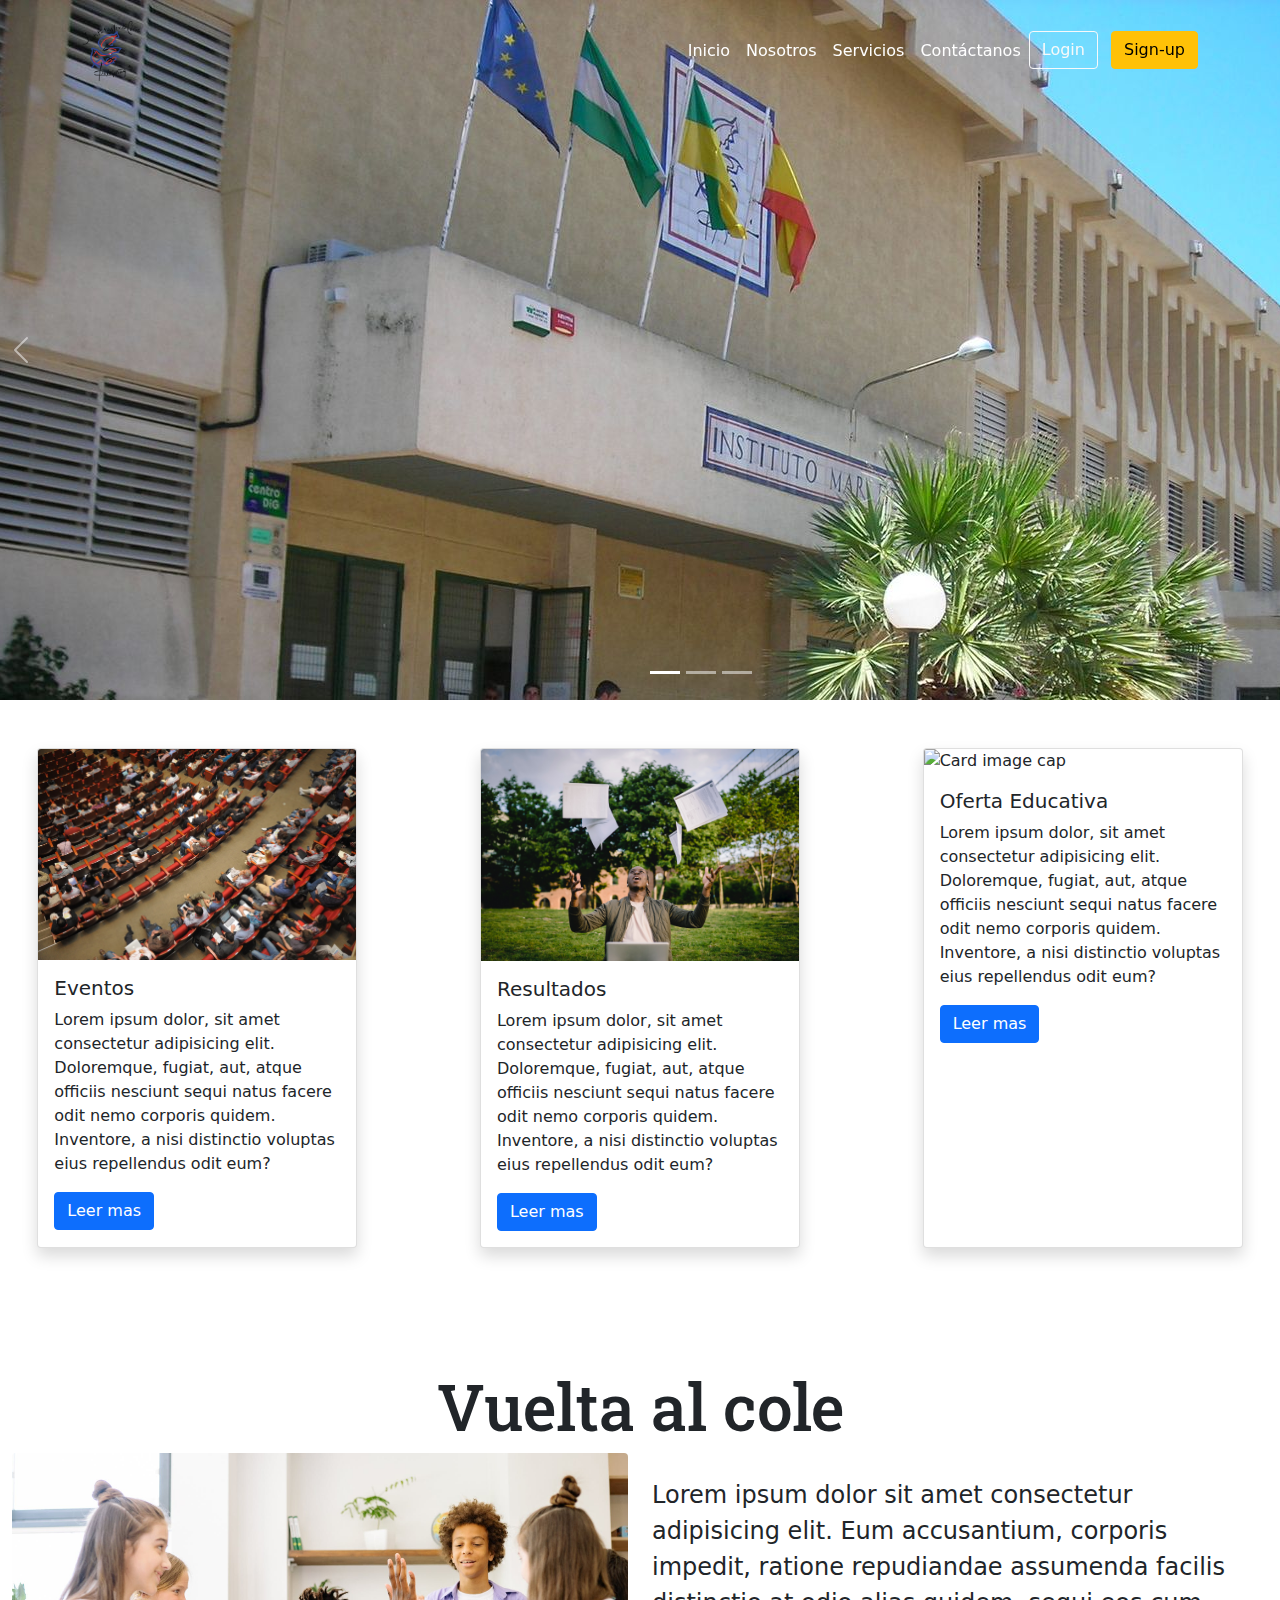
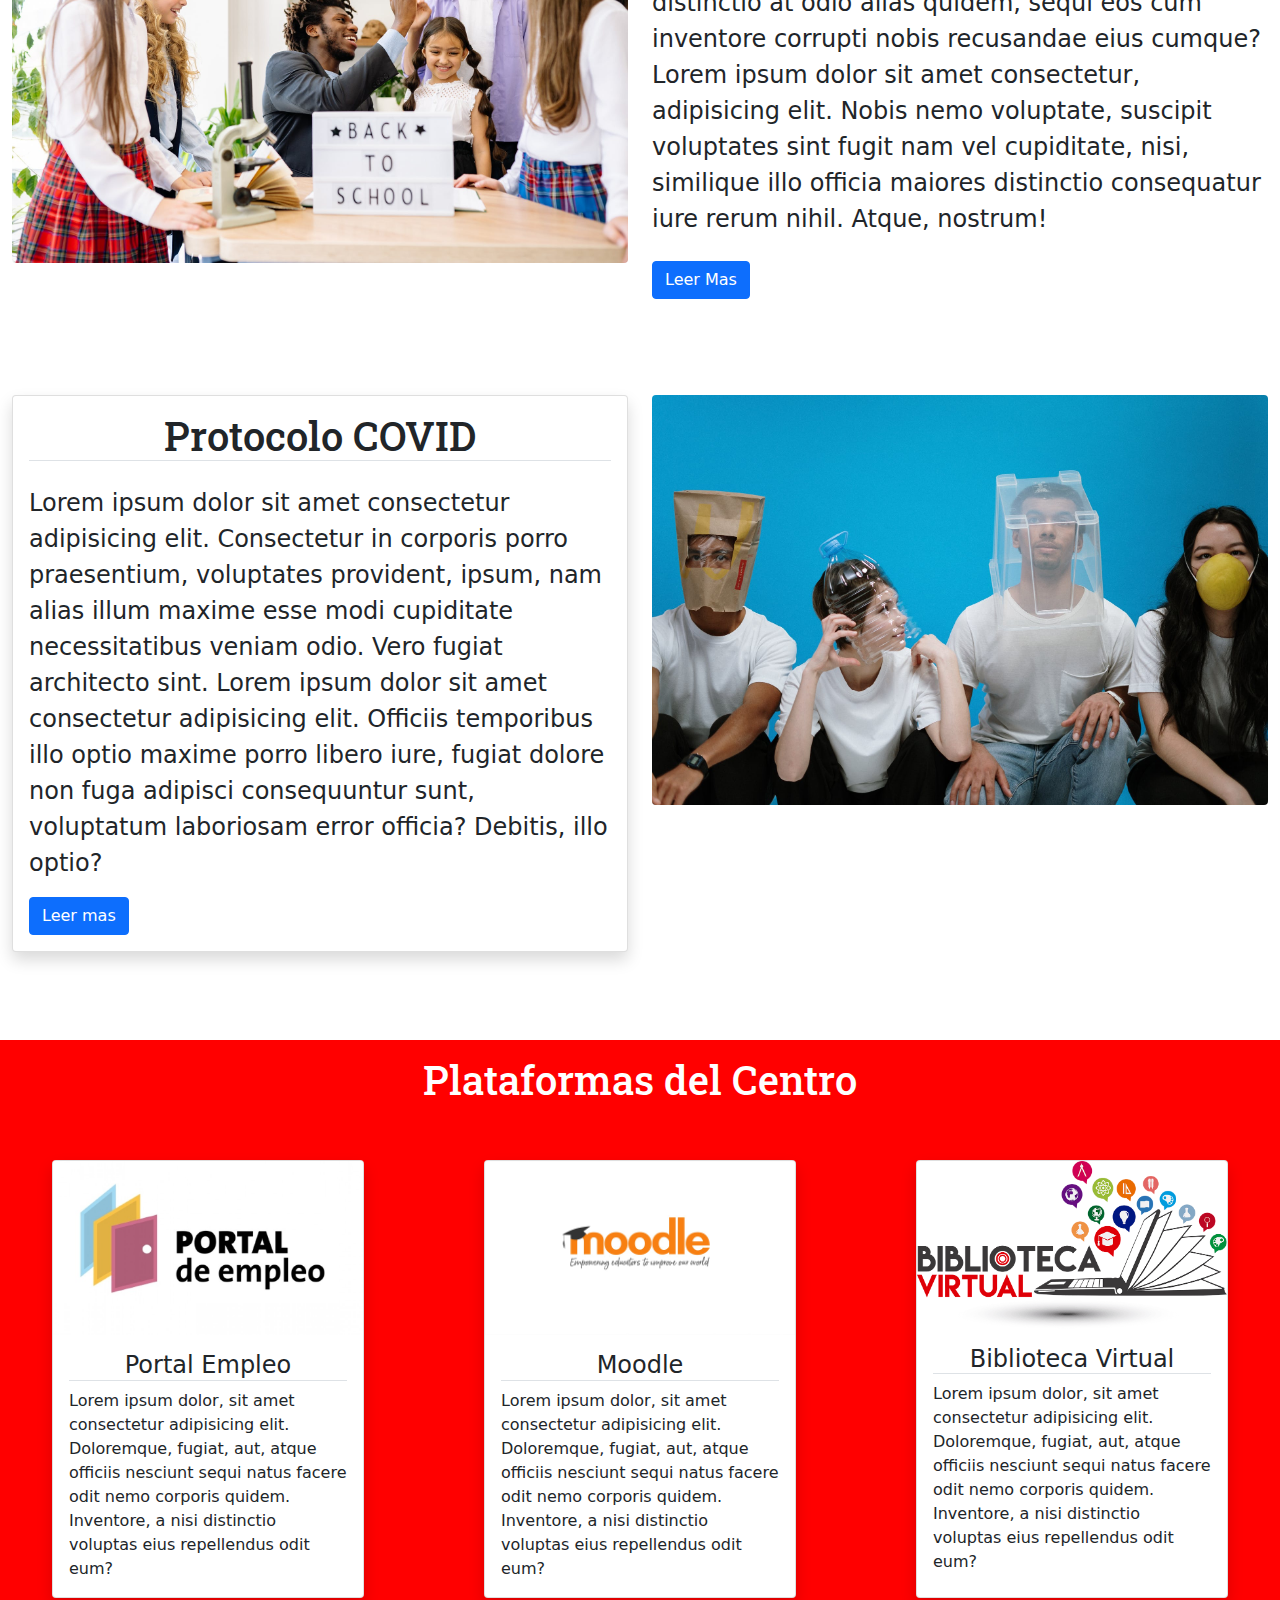
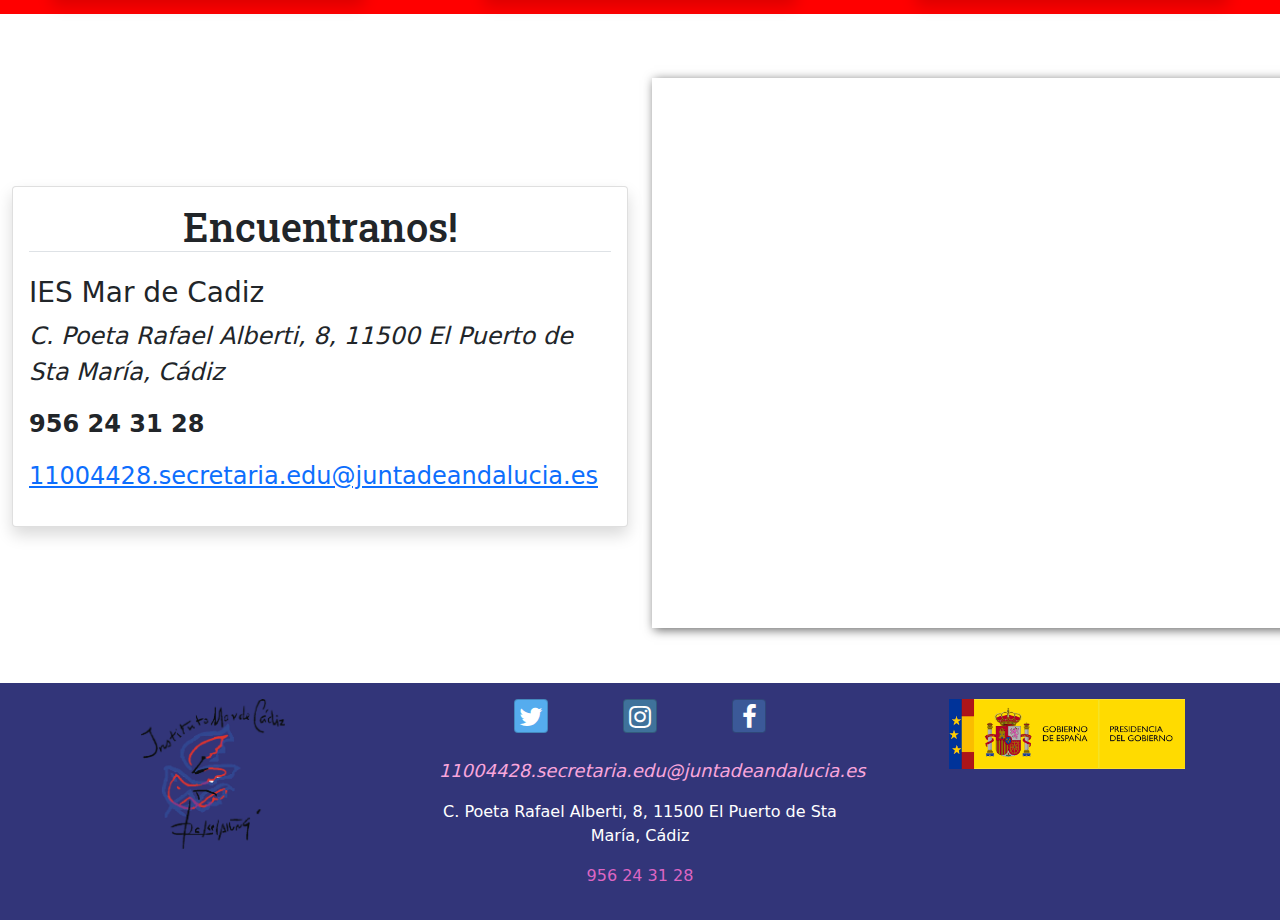
==== BOOTSTRAP/index.html @ 4242257b "Add files via upload" ====
<!DOCTYPE html>
<html lang="en">

<head>
    <meta charset="UTF-8" />
    <meta name="viewport" content="width=device-width, initial-scale=1.0" />
    <title>IES Mar de Cadiz</title>
    <link rel="stylesheet" href="css/bootstrap.min.css" />
    <link rel="stylesheet" href="css/bootstrap-social.css">
    <link rel="stylesheet" href="https://stackpath.bootstrapcdn.com/font-awesome/4.7.0/css/font-awesome.min.css">

    <link rel="preconnect" href="https://fonts.googleapis.com">
    <link rel="preconnect" href="https://fonts.gstatic.com" crossorigin>
    <link href="https://fonts.googleapis.com/css2?family=Roboto+Slab:wght@500&display=swap" rel="stylesheet">

    <link rel="stylesheet" href="css/index.css" type="text/css">
    <link rel="stylesheet" href="FORMULARIO/Formulario.html">
</head>

<style>
    /*
    div.banner-image {
        background-image: url('img/imagen2.jpg');
        background-size: cover;
    }
    */
</style>

<body>

    <!-- Navbar  -->
    <nav class="navbar fixed-top navbar-expand-lg navbar-dark p-md-3">
        <div class="container">
            <a class="navbar-brand" href="#"><img src="img/logoPNGv2.png" alt="logoMDC" height="60"></a>
            <button class="navbar-toggler" type="button" data-bs-toggle="collapse" data-bs-target="#navbarNav" aria-controls="navbarNav" aria-expanded="false" aria-label="Toggle navigation">
          <span class="navbar-toggler-icon"></span>
        </button>

            <h1 class="col-lg-4 text-white d-none" id="oculto">I.E.S. MAR DE CADIZ</h1>

            <div class="collapse navbar-collapse" id="navbarNav">
                <div class="mx-auto"></div>
                <ul class="navbar-nav">
                    <li class="nav-item">
                        <a class="nav-link text-white" href="#">Inicio</a>
                    </li>
                    <li class="nav-item">
                        <a class="nav-link text-white" href="#">Nosotros</a>
                    </li>
                    <li class="nav-item">
                        <a class="nav-link text-white" href="#">Servicios</a>
                    </li>
                    <li class="nav-item">
                        <a class="nav-link text-white" href="#">Contáctanos</a>
                    </li>
                    <div class="text-end ml-5">
                        <form action="FORMULARIO/Formulario.html">
                        <button type="submit" class="btn btn-outline-light me-2" href="FORMULARIO/Formulario.html">Login</button>
                        <button type="submit" class="btn btn-warning">Sign-up</button>
                        </form>
                      </div>
                </ul>
            </div>
        </div>
    </nav>




    <!-- Banner Image  -->
        <div class="banner-image d-flex justify-content-center align-items-center">
        <div class="content text-center">
            <h1 class="text-white">I.E.S. - MAR DE CÁDIZ</h1>
        
        
    </div>
    <div class="bd-example">
        <div id="carouselExampleCaptions" class="carousel slide" data-ride="carousel">
            <ol class="carousel-indicators">
                <li data-target="#carouselExampleCaptions" data-slide-to="0" class="active"></li>
                <li data-target="#carouselExampleCaptions" data-slide-to="1"></li>
                <li data-target="#carouselExampleCaptions" data-slide-to="2"></li>
            </ol>
            <div class="carousel-inner">
                <div class="carousel-item active">
                    <img src="img/imagen2.jpg" class="d-block" alt="img1">
                    <div class="carousel-caption d-none d-md-block">
                        <h5>First slide label</h5>
                        <p>Nulla vitae elit libero, a pharetra augue mollis interdum.</p>
                    </div>
                </div>
          
                <div class="carousel-item">
                    <img src="img/imagen3.jpg" class="d-block" alt="img2">
                    <div class="carousel-caption d-none d-md-block">
                        <h5>Second slide label</h5>
                        <p>Lorem ipsum dolor sit amet, consectetur adipiscing elit.</p>
                    </div>
                </div>

                <div class="carousel-item">
                    <img src="img/mardecadiz3.jpg" class="d-block" alt="img3">
                    <div class="carousel-caption d-none d-md-block">
                        <h5>Third slide label</h5>
                        <p>Praesent commodo cursus magna, vel scelerisque nisl consectetur.</p>
                    </div>
                </div>
            </div>
            <a class="carousel-control-prev" href="#carouselExampleCaptions" role="button" data-slide="prev">
                <span class="carousel-control-prev-icon" aria-hidden="true"></span>
                <span class="sr-only">Previous</span>
            </a>
            <a class="carousel-control-next" href="#carouselExampleCaptions" role="button" data-slide="next">
                <span class="carousel-control-next-icon" aria-hidden="true"></span>
                <span class="sr-only">Next</span>
            </a>
        </div>
    </div>

</div>



    <!-- INFORMACION PRINCIPAL -->
    <div class="container-fluid d-grid gap-5">

        <div class="row gap-5 justify-content-around py-5">

            <div class="card col-md-3 p-0 shadow">
                <img class="card-img-top" src="img/event-venue-g7b4230266_1280.jpg" alt="Card image cap">
                <div class="card-body">
                    <h5 class="card-title">Eventos</h5>
                    <p class="card-text">Lorem ipsum dolor, sit amet consectetur adipisicing elit. Doloremque, fugiat, aut, atque officiis nesciunt sequi natus facere odit nemo corporis quidem. Inventore, a nisi distinctio voluptas eius repellendus odit eum?</p>
                    <a href="#" class="btn btn-primary">Leer mas</a>
                </div>
            </div>

            <div class="card col-md-3 p-0 shadow">
                <img class="card-img-top" src="img/pexels-ketut-subiyanto-4560142.jpg" alt="Card image cap">
                <div class="card-body">
                    <h5 class="card-title">Resultados</h5>
                    <p class="card-text">Lorem ipsum dolor, sit amet consectetur adipisicing elit. Doloremque, fugiat, aut, atque officiis nesciunt sequi natus facere odit nemo corporis quidem. Inventore, a nisi distinctio voluptas eius repellendus odit eum?</p>
                    <a href="#" class="btn btn-primary">Leer mas</a>
                </div>
            </div>

            <div class="card col-md-3 p-0 shadow">
                <img class="card-img-top" src="img/organizacion.jpg" alt="Card image cap">
                <div class="card-body">
                    <h5 class="card-title">Oferta Educativa</h5>
                    <p class="card-text">Lorem ipsum dolor, sit amet consectetur adipisicing elit. Doloremque, fugiat, aut, atque officiis nesciunt sequi natus facere odit nemo corporis quidem. Inventore, a nisi distinctio voluptas eius repellendus odit eum?</p>
                    <a href="#" class="btn btn-primary">Leer mas</a>
                </div>
            </div>
        </div>

            <!-- INFORMACION TEMPORAL 1 -->
            <div class="row my-4">
                    <h1 class="text-center" style="font-size: 4em;">Vuelta al cole</h1>
                    <div class="col-md">
                        <img src="img/vueltaCole.jpeg" alt="" class="img-fluid rounded justify-end">
                    </div>
                    
                    <div class="col-md">
                        <p class="align-center my-4" style="font-size: x-large;">Lorem ipsum dolor sit amet consectetur adipisicing elit. Eum accusantium, corporis impedit, ratione repudiandae assumenda facilis distinctio at odio alias quidem, sequi eos cum inventore corrupti nobis recusandae eius cumque?
                            <br>
                        Lorem ipsum dolor sit amet consectetur, adipisicing elit. Nobis nemo voluptate, suscipit voluptates sint fugit nam vel cupiditate, nisi, similique illo officia maiores distinctio consequatur iure rerum nihil. Atque, nostrum!</p>

                        <input type="button" class="btn btn-primary" value="Leer Mas">
                    </div>
            </div>


            <!-- INFORMACION TEMPORAL 2 -->
            <div class="row my-4">
                <div class="col-md-6 align-self-center">
                    <div class="card shadow">
                      <div class="card-body">
                        <h1 class="card-title mb-4 border-bottom text-center">Protocolo COVID</h1>
                        <p class="card-text" style="font-size: x-large;">Lorem ipsum dolor sit amet consectetur adipisicing elit. Consectetur in corporis porro praesentium, voluptates provident, ipsum, nam alias illum maxime esse modi cupiditate necessitatibus veniam odio. Vero fugiat architecto sint.
                        Lorem ipsum dolor sit amet consectetur adipisicing elit. Officiis temporibus illo optio maxime porro libero iure, fugiat dolore non fuga adipisci consequuntur sunt, voluptatum laboriosam error officia? Debitis, illo optio?</p>
                        <a href="#" class="btn btn-primary">Leer mas</a>
                      </div>
                    </div>   
                </div>
                <div class="col-md-6">
                    <img src="img/protocolo-covid.jpeg" alt="" class="img-fluid rounded justify-end">
                </div>
            </div>

                <!-- PLATAFORMA MOODLE -->
            <div class="row my-3 gap-5 justify-content-around p-3" style="background-color: red;">
                    <h1 class="text-center" style="color: white;">Plataformas del Centro</h1>

                    <div class="card col-md-3 p-0 shadow">
                        <a href="http://www.ies-mardecadiz.com/portalempleo/index.php" title="Portal del empleo" target="_blank">
                            <img class="card-img-top" src="img/portal_del_empleo.jpg" alt="Card image cap">
                        </a>
                        <div class="card-body">
                            <h4 class="card-title text-center border-bottom">Portal Empleo</h4>
                            <p class="card-text">Lorem ipsum dolor, sit amet consectetur adipisicing elit. Doloremque, fugiat, aut, atque officiis nesciunt sequi natus facere odit nemo corporis quidem. Inventore, a nisi distinctio voluptas eius repellendus odit eum?</p>
                        </div>
                </div>

                    <div class="card col-md-3 p-0 shadow">
                        <a href="https://educacionadistancia.juntadeandalucia.es/centros/login/" title="Plataforma Moodle" target="_blank">
                            <img class="card-img-top" src="img/moodle.jpg" alt="Card image cap">
                        </a>
                        <div class="card-body">
                            <h4 class="card-title text-center border-bottom">Moodle</h4>
                            <p class="card-text">Lorem ipsum dolor, sit amet consectetur adipisicing elit. Doloremque, fugiat, aut, atque officiis nesciunt sequi natus facere odit nemo corporis quidem. Inventore, a nisi distinctio voluptas eius repellendus odit eum?</p>
                        </div>
                    </div>
        
                    <div class="card col-md-3 p-0 shadow">
                        <a href="http://iesmardecadiz.esy.es/biblioteca/index.html" title="Biblioteca Virtual" target="_blank">
                            <img class="card-img-top" src="img/biblioteca.png" alt="Card image cap">
                        </a>
                        <div class="card-body">
                            <h4 class="card-title text-center border-bottom">Biblioteca Virtual</h4>
                            <p class="card-text">Lorem ipsum dolor, sit amet consectetur adipisicing elit. Doloremque, fugiat, aut, atque officiis nesciunt sequi natus facere odit nemo corporis quidem. Inventore, a nisi distinctio voluptas eius repellendus odit eum?</p>
                        </div>
                    </div>
            </div>
        
                <!-- CONTACTANOS -->
                <div class="row">
                    <div class="col-md-6 align-self-center">
                        <div class="card shadow">
                          <div class="card-body" id="encuentranos">
                            <h1 class="card-title mb-4 border-bottom text-center">Encuentranos!</h1>
                            <h3>IES Mar de Cadiz</h3>
                            <p><em>C. Poeta Rafael Alberti, 8, 11500 El Puerto de Sta María, Cádiz</em></p>
                            <p><b>956 24 31 28</b></p>
                            <p>
                                <a href="11004428.secretaria.edu@juntadeandalucia.es" target="_blank">
                                11004428.secretaria.edu@juntadeandalucia.es
                                </a>
                            </p>
                          </div>
                        </div>
                    </div>

                    <div class="col-md-6" style="text-align: -webkit-center;">
                        <iframe src="https://www.google.com/maps/embed?pb=!1m18!1m12!1m3!1d3203.3892490844573!2d-6.242338284758242!3d36.592933179991746!2m3!1f0!2f0!3f0!3m2!1i1024!2i768!4f13.1!3m3!1m2!1s0xd0dd021173d3f65%3A0x2d90da52b414124b!2sIES%20Mar%20de%20C%C3%A1diz!5e0!3m2!1ses!2ses!4v1637518203366!5m2!1ses!2ses" 
                        width="700" height="550" style="border:0;" allowfullscreen="" class="map" loading="lazy"></iframe>
                    </div>
                </div>

                <!-- FOOTER -->
                <footer class="row py-3" >
                    <div class="col-md-4 d-flex justify-content-center">
                        <img src="img/logoPNGv2.png" alt="" height="150">
                    </div>
                    <div class="col-md-4">
                        <div class="d-flex justify-content-evenly">
                            <a class="btn btn-social-icon btn-twitter mb-4">
                                <span class="fa fa-twitter"></span>
                            </a>
    
                            <a class="btn btn-social-icon btn-instagram mb-4">
                                <span class="fa fa-instagram"></span>
                            </a>
    
                            <a class="btn btn-social-icon btn-facebook mb-4">
                                <span class="fa fa-facebook"></span>
                            </a>
                        </div>

                        <p><em>11004428.secretaria.edu@juntadeandalucia.es</em></p>
                        <p>C. Poeta Rafael Alberti, 8, 11500 El Puerto de Sta María, Cádiz</p>
                        <p class="telefono">956 24 31 28</p>
                    </div>

                    <div class="col-md-4">
                        <img src="img/gobierno_de_españa.png" alt="Gobierno de España" height="70px">
                    </div>
                </footer>
    </div>

    <script src="js/bootstrap.bundle.min.js"></script>
    <script type="text/javascript">
        var nav = document.querySelector('nav');
        var h1 = document.getElementById("oculto");

        window.addEventListener('scroll', function() {
            if (window.pageYOffset > 100) {
                nav.classList.add('bg-dark', 'shadow');
                h1.classList.remove('d-none')
            } else {
                nav.classList.remove('bg-dark', 'shadow');
                h1.classList.add('d-none')
            }
        });
    </script>
</body>

</html>
---- BOOTSTRAP/css/index.css ----
h1.text-white {
    font-family: 'Roboto Slab', serif;
}

div.banner-image {
    background-image: url('img/imagen2.jpg');
    background-size: cover;
}

nav h1 {
    font-family: 'Roboto Slab', serif;
    font-size: xx-large;
}

h1.text-center{
    font-family: 'Roboto Slab', serif;
}

#contenido{
    font-size: x-large;
}

iframe{
    box-shadow: 2px 2px 10px #666;
}

#encuentranos{
    font-size: x-large;
}

footer{
    background-color: #323579;
}

footer{
    text-align: -webkit-center;
}

footer em{
    font-size: large;
    color: #F9A6DC;
}

.telefono {
    color: #DC65C3;
    font-size: 1em;
}

footer p{
    color: white;
}

div.banner-image{
    width: 100%;
}
div.carousel-inner{
    width: 100%;
    height: 700px;
    animation: animacion 15s infinite;
}

div.card{
    -webkit-box-shadow: 0.4375em 0.4375em 1.875em 0.0625em rgba(0,0,0,0.51);
    -moz-box-shadow: 0.4375em 0.4375em 1.875em 0.0625em rgba(0,0,0,0.51);
    box-shadow: 0.4375em 0.4375em 1.875em 0.0625em rgba(0,0,0,0.51);
}



@keyframes animacion{
    0% {margin-left: 0;}
    20% {margin-left: 0;}
  
    20% {margin-left: -70%;}
    40% {margin-left: -150%;}
  
    60% {margin-left: -230%;}
    80% {margin-left: -230%;}
  
    80% {margin-left: -300%;}
    
  
  }
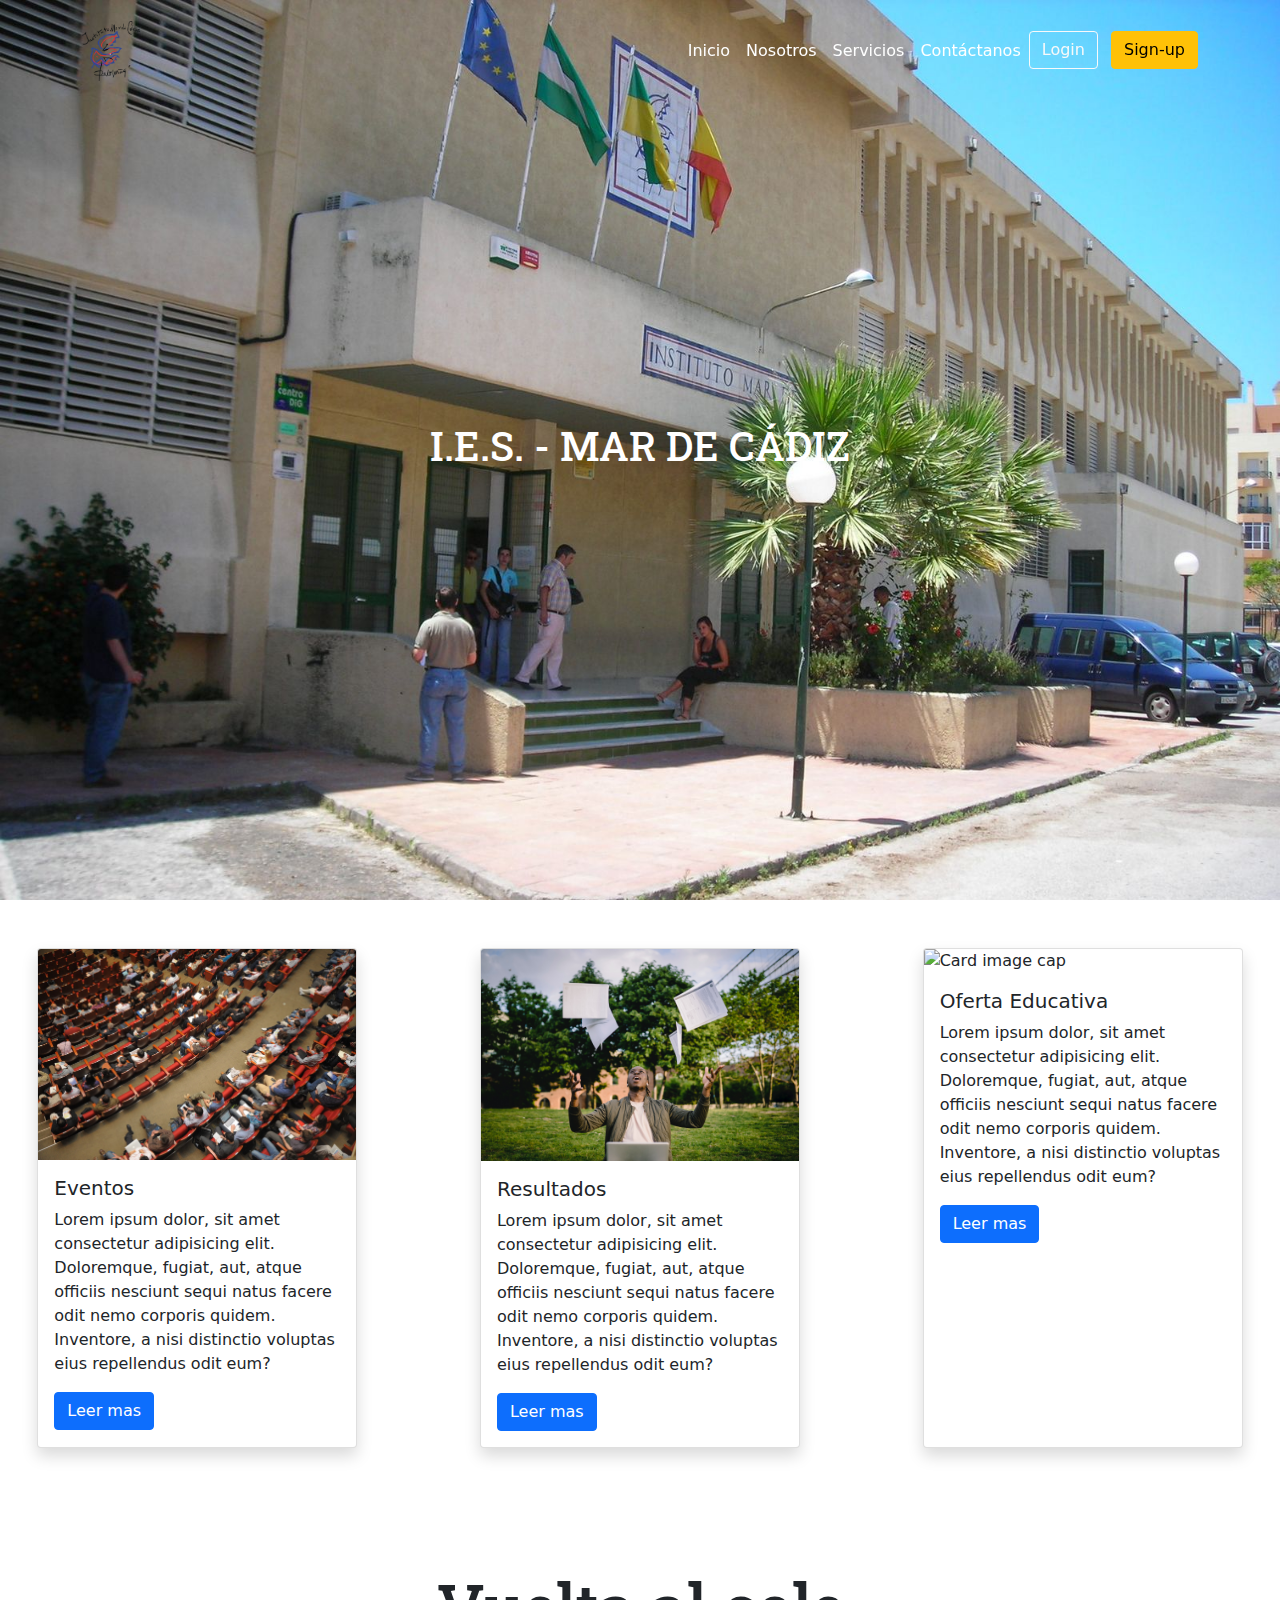
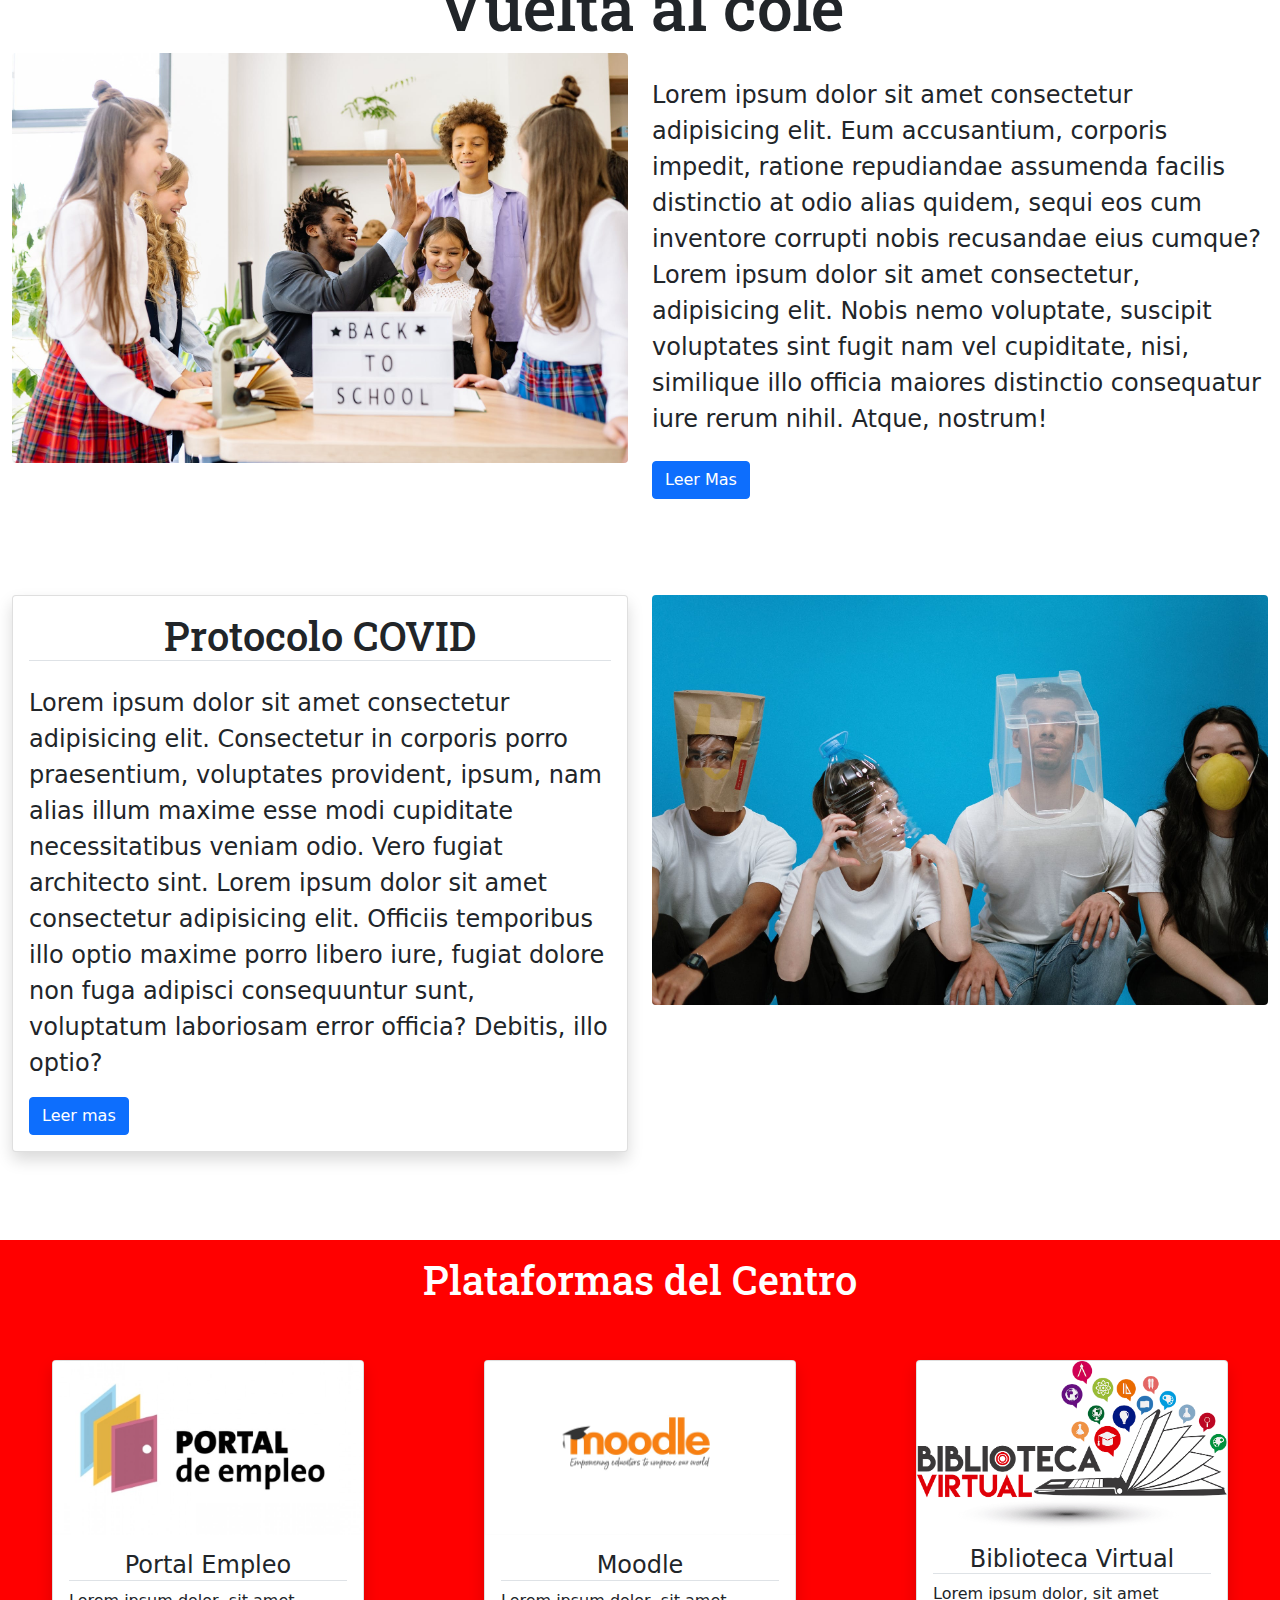
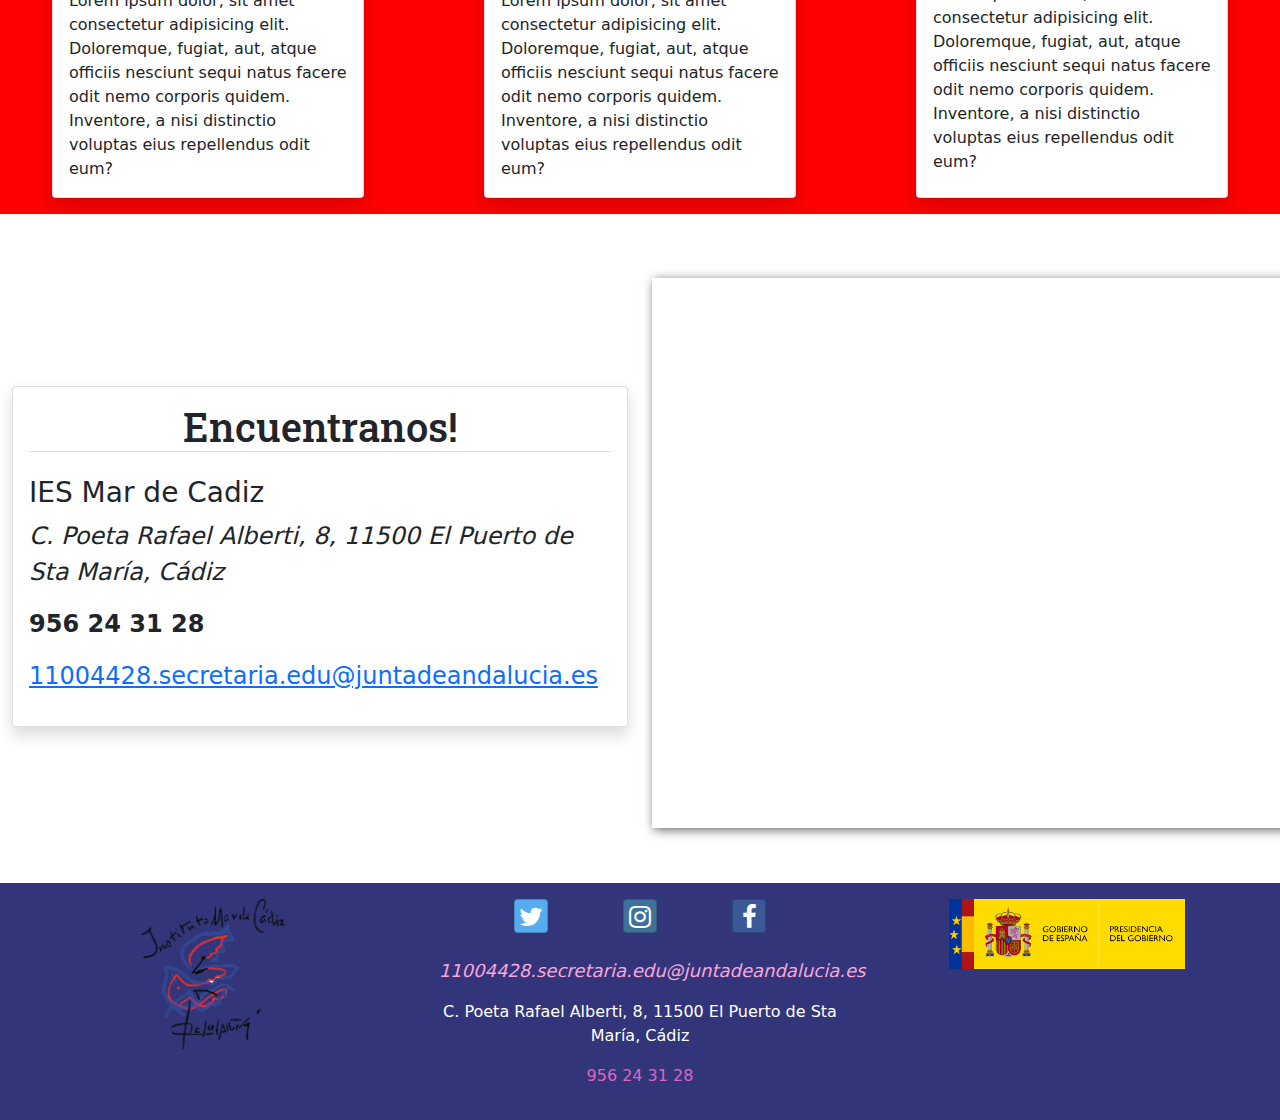
==== commit 40135ce4: "Add files via upload" ====
--- a/BOOTSTRAP/index.html
+++ b/BOOTSTRAP/index.html
@@ -18,12 +18,12 @@
 </head>
 
 <style>
-    /*
+    
     div.banner-image {
         background-image: url('img/imagen2.jpg');
         background-size: cover;
     }
-    */
+    
 </style>
 
 <body>
@@ -68,56 +68,11 @@
 
 
     <!-- Banner Image  -->
-        <div class="banner-image d-flex justify-content-center align-items-center">
+    <div class="banner-image w-100 vh-100 d-flex justify-content-center align-items-center">
         <div class="content text-center">
             <h1 class="text-white">I.E.S. - MAR DE CÁDIZ</h1>
-        
-        
-    </div>
-    <div class="bd-example">
-        <div id="carouselExampleCaptions" class="carousel slide" data-ride="carousel">
-            <ol class="carousel-indicators">
-                <li data-target="#carouselExampleCaptions" data-slide-to="0" class="active"></li>
-                <li data-target="#carouselExampleCaptions" data-slide-to="1"></li>
-                <li data-target="#carouselExampleCaptions" data-slide-to="2"></li>
-            </ol>
-            <div class="carousel-inner">
-                <div class="carousel-item active">
-                    <img src="img/imagen2.jpg" class="d-block" alt="img1">
-                    <div class="carousel-caption d-none d-md-block">
-                        <h5>First slide label</h5>
-                        <p>Nulla vitae elit libero, a pharetra augue mollis interdum.</p>
-                    </div>
-                </div>
-          
-                <div class="carousel-item">
-                    <img src="img/imagen3.jpg" class="d-block" alt="img2">
-                    <div class="carousel-caption d-none d-md-block">
-                        <h5>Second slide label</h5>
-                        <p>Lorem ipsum dolor sit amet, consectetur adipiscing elit.</p>
-                    </div>
-                </div>
-
-                <div class="carousel-item">
-                    <img src="img/mardecadiz3.jpg" class="d-block" alt="img3">
-                    <div class="carousel-caption d-none d-md-block">
-                        <h5>Third slide label</h5>
-                        <p>Praesent commodo cursus magna, vel scelerisque nisl consectetur.</p>
-                    </div>
-                </div>
-            </div>
-            <a class="carousel-control-prev" href="#carouselExampleCaptions" role="button" data-slide="prev">
-                <span class="carousel-control-prev-icon" aria-hidden="true"></span>
-                <span class="sr-only">Previous</span>
-            </a>
-            <a class="carousel-control-next" href="#carouselExampleCaptions" role="button" data-slide="next">
-                <span class="carousel-control-next-icon" aria-hidden="true"></span>
-                <span class="sr-only">Next</span>
-            </a>
         </div>
     </div>
-
-</div>
 
 
 
